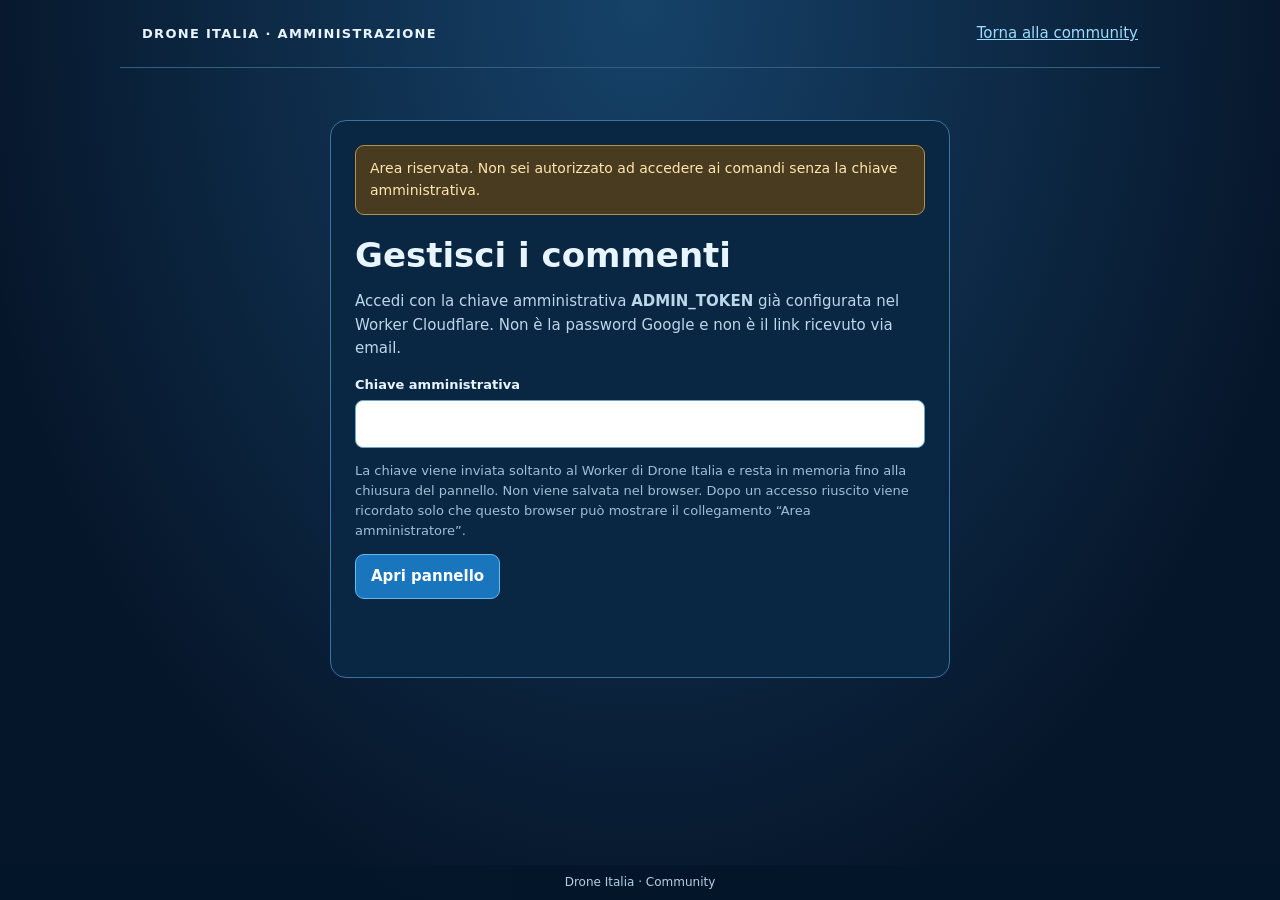
==== admin.html @ ae75525c "Prepare existing supporting pages for new site address [skip ci]" ====
<!doctype html>
<html lang="it">
<head>
<meta charset="utf-8"><meta name="viewport" content="width=device-width,initial-scale=1">
<meta name="robots" content="noindex,nofollow"><meta name="referrer" content="no-referrer">
<meta http-equiv="Content-Security-Policy" content="default-src 'none'; script-src 'unsafe-inline'; style-src 'unsafe-inline'; connect-src https://drone-italia-commenti.turni-vigilanza-pdura.workers.dev; base-uri 'none'; form-action 'none'; object-src 'none'">
<title>Amministrazione commenti — Drone Italia</title>
<style>
:root{color-scheme:dark;font:15px system-ui,-apple-system,"Segoe UI",sans-serif;color:#e8f5ff;background:#06162a}*{box-sizing:border-box}body{margin:0;min-height:100vh;background:radial-gradient(ellipse at top,#164269,#06162a 75%);line-height:1.55}header,main{max-width:1040px;margin:auto;padding:22px}header{display:flex;justify-content:space-between;align-items:center;gap:15px;border-bottom:1px solid #315f80}header strong{letter-spacing:.1em;font-size:13px}a{color:#9bdbff}h1{font-size:clamp(25px,4vw,34px);line-height:1.2;margin:8px 0 12px}h2{font-size:20px;margin:0 0 12px}p{color:#bcd7e9}.panel{background:#092743;border:1px solid #39759e;border-radius:16px;padding:24px;margin:20px 0}#login-panel{max-width:620px;margin:30px auto}label{display:block;font-weight:700;font-size:13px;margin:12px 0 5px}input,select,button{font:inherit}input,select{width:100%;padding:11px;border-radius:8px;border:1px solid #73a6c6;background:#fff;color:#102a3e}button{border:1px solid #65b8ed;border-radius:9px;padding:10px 15px;background:#1976bd;color:#fff;cursor:pointer;font-weight:700}button:hover{filter:brightness(1.12)}button:disabled{opacity:.55;cursor:wait}button:focus-visible,a:focus-visible,input:focus-visible,select:focus-visible{outline:3px solid #80d4ff;outline-offset:3px}.secondary{background:#173e5e;border-color:#4c7f9f}.danger{background:#763242;border-color:#cf8190}.toolbar{display:flex;flex-wrap:wrap;align-items:center;justify-content:space-between;gap:14px}.toolbar p{margin:0;font-size:13px}.tabs{display:flex;flex-wrap:wrap;gap:8px;margin:22px 0 15px}.tabs button[aria-pressed="true"]{background:#4daedc;color:#06253c;border-color:#a4e7ff}.filters{display:flex;gap:15px;align-items:end;flex-wrap:wrap}.filters>div{flex:1;min-width:180px}.hint{font-size:13px;color:#9ebfd5}.status{min-height:24px;overflow-wrap:anywhere}#login-status{color:#ffbbc1}.item{background:#103652;border:1px solid #39759e;border-radius:12px;padding:18px;margin:14px 0;overflow-wrap:anywhere}.item-head{display:flex;justify-content:space-between;align-items:start;gap:12px;flex-wrap:wrap}.item strong{color:#fff}.meta{font-size:12px;color:#a5c5d9;margin:5px 0}.body{white-space:pre-wrap;color:#e8f5ff}.badge{font-size:12px;font-weight:750;border-radius:999px;border:1px solid #648daa;padding:3px 10px;background:#183e5b}.badge.pending{color:#ffe5a0;border-color:#b29656}.badge.deleted{color:#ffbac5;border-color:#9c5f70}.badge.published{color:#b6f2d6;border-color:#509879}.actions{display:flex;flex-wrap:wrap;gap:8px;margin-top:14px}.actions button{font-size:13px;padding:8px 12px}.hash{font:12px ui-monospace,monospace;word-break:break-all;color:#a8c9df}dialog{background:#0d2c47;color:#e8f5ff;border:1px solid #5794b8;border-radius:16px;width:min(520px,calc(100vw - 28px));padding:24px}dialog::backdrop{background:#000b}dialog p{white-space:pre-wrap;overflow-wrap:anywhere}dialog .actions{justify-content:flex-end}[hidden]{display:none!important}@media(max-width:600px){header,main{padding:16px}.panel{padding:18px}.toolbar{align-items:flex-start}button{min-height:42px}}
.site-footer{position:fixed;bottom:0;left:0;right:0;padding:8px 12px;text-align:center;font-size:12px;color:#b2d0e5;background:rgba(4,23,42,.94)}main{padding-bottom:55px}.access-banner{border:1px solid #b6914a;background:#483b20;color:#ffe6ae;padding:12px 14px;border-radius:9px;font-size:14px;margin:0 0 20px}</style>
</head>
<body>
<header><strong>DRONE ITALIA · AMMINISTRAZIONE</strong><a href="./#commenti">Torna alla community</a></header>
<main>
<section class="panel" id="login-panel" aria-labelledby="login-title">
<p class="access-banner" role="note">Area riservata. Non sei autorizzato ad accedere ai comandi senza la chiave amministrativa.</p><h1 id="login-title">Gestisci i commenti</h1><p>Accedi con la chiave amministrativa <strong>ADMIN_TOKEN</strong> già configurata nel Worker Cloudflare. Non è la password Google e non è il link ricevuto via email.</p>
<form id="login-form"><label for="admin-key">Chiave amministrativa</label><input id="admin-key" type="password" autocomplete="off" autocapitalize="none" spellcheck="false" required><p class="hint">La chiave viene inviata soltanto al Worker di Drone Italia e resta in memoria fino alla chiusura del pannello. Non viene salvata nel browser. Dopo un accesso riuscito viene ricordato solo che questo browser può mostrare il collegamento “Area amministratore”.</p><button id="login-submit" type="submit">Apri pannello</button><p id="login-status" class="status" role="status" aria-live="polite"></p></form>
</section>
<section id="workspace" hidden aria-labelledby="workspace-title">
<div class="toolbar"><div><h1 id="workspace-title">Moderazione community</h1><p>Commenti, risposte e blocchi IP.</p></div><button id="signout" class="secondary" type="button">Chiudi pannello</button></div>
<div class="tabs" aria-label="Contenuti da gestire"><button type="button" data-tab="comments" aria-pressed="true">Commenti</button><button type="button" data-tab="replies" aria-pressed="false">Risposte</button><button type="button" data-tab="bans" aria-pressed="false">Blocchi IP</button></div>
<div class="filters"><div id="filter-wrap"><label for="status-filter">Mostra</label><select id="status-filter"><option value="all">Tutti gli stati</option><option value="published">Pubblicati</option><option value="pending">In attesa</option><option value="deleted">Eliminati dalla pagina</option></select></div><div><label for="search">Cerca nei risultati caricati</label><input id="search" type="search" placeholder="Nickname, testo o ID"></div><button id="refresh" class="secondary" type="button">Aggiorna elenco</button></div>
<p class="hint" id="scope">Vengono caricati i 100 commenti più recenti. “Elimina” nasconde il messaggio dalla pagina; puoi ripristinarlo da questo pannello.</p>
<p id="workspace-status" class="status" role="status" aria-live="polite"></p><div id="items" aria-live="polite"></div>
</section>
</main><footer class="site-footer" aria-label="Informazioni sul sito">Drone Italia · Community</footer>
<dialog id="confirm-dialog" aria-labelledby="confirm-title"><h2 id="confirm-title"></h2><p id="confirm-text"></p><div id="duration-wrap" hidden><label for="ban-days">Durata del blocco</label><select id="ban-days"><option value="1">1 giorno</option><option value="7" selected>7 giorni</option><option value="30">30 giorni</option><option value="0">Senza scadenza</option></select></div><div class="actions"><button id="confirm-cancel" class="secondary" type="button">Annulla</button><button id="confirm-submit" type="button">Conferma</button></div></dialog>
<script>
(()=>{
 'use strict';
 const API='https://drone-italia-commenti.turni-vigilanza-pdura.workers.dev';
 const $=id=>document.getElementById(id);
 const labels={published:'Pubblicato',pending:'In attesa',deleted:'Eliminato dalla pagina'};
 let key='',tab='comments',rows=[],busy=false,requestId=0,confirmAction=null;
 const stamp=new Intl.DateTimeFormat('it-IT',{dateStyle:'short',timeStyle:'short',timeZone:'Europe/Rome'});
 function date(value){const d=new Date(value);return Number.isNaN(d.getTime())?'Data non disponibile':stamp.format(d);}
 function element(tag,text,cls){const e=document.createElement(tag);if(text!==undefined)e.textContent=String(text);if(cls)e.className=cls;return e;}
 function setBusy(value){busy=value;document.querySelectorAll('#workspace button,#workspace select,#login-submit').forEach(e=>e.disabled=value);}
 function lock(message=''){
  ++requestId;key='';rows=[];busy=false;confirmAction=null;
  $('admin-key').value='';$('items').replaceChildren();$('workspace-status').textContent='';
  $('workspace').hidden=true;$('login-panel').hidden=false;$('login-status').textContent=message;
  if($('confirm-dialog').open)$('confirm-dialog').close();setBusy(false);
 }
 async function api(path,body){
  const controller=new AbortController(),timer=setTimeout(()=>controller.abort(),20000);
  try{
   const response=await fetch(API+path,{method:body===undefined?'GET':'POST',headers:{Authorization:'Bearer '+key,...(body===undefined?{}:{'Content-Type':'application/json'})},...(body===undefined?{}:{body:JSON.stringify(body)}),signal:controller.signal,cache:'no-store',credentials:'omit',referrerPolicy:'no-referrer'});
   let data;try{data=await response.json();}catch(_){throw Error('Risposta del servizio non valida.');}
   if(response.status===401){lock('Chiave non valida o non più autorizzata.');throw Error('Accesso non autorizzato.');}
   if(!response.ok)throw Error(data.error||'Operazione non riuscita.');return data;
  }finally{clearTimeout(timer);}
 }
 function failure(e){return e.name==='AbortError'?'Il servizio non ha risposto in tempo. Aggiorna l’elenco per controllare l’esito.':e.message||'Impossibile raggiungere il servizio.';}
 function button(text,cls,onClick){const b=element('button',text,cls);b.type='button';b.disabled=busy;b.addEventListener('click',onClick);return b;}
 function ask(action,item){
  if(busy)return;confirmAction={action,item,tab};
  const isBan=action==='ban';$('duration-wrap').hidden=!isBan;
  if(isBan){$('confirm-title').textContent='Bloccare questo IP?';$('confirm-text').textContent='Il blocco riguarda l’indirizzo IP usato per questo messaggio, non il singolo account. Verranno nascosti tutti i commenti e le risposte provenienti dallo stesso IP. Altri utenti sulla stessa rete possono essere coinvolti.';}
  else if(action==='delete'){$('confirm-title').textContent='Eliminare il messaggio dalla pagina?';$('confirm-text').textContent='Messaggio #'+item.id+' di '+item.nickname+'\n\n'+item.body+'\n\nIl messaggio verrà nascosto. Potrai ripristinarlo dal filtro “Eliminati dalla pagina”.';}
  else if(action==='approve'){$('confirm-title').textContent=item.status==='deleted'?'Ripristinare il messaggio?':'Approvare il messaggio?';$('confirm-text').textContent='Il messaggio #'+item.id+' di '+item.nickname+' sarà visibile pubblicamente.';}
  else{$('confirm-title').textContent='Revocare il blocco IP?';$('confirm-text').textContent='L’IP potrà tornare a inviare messaggi, se supera gli altri controlli. I messaggi nascosti non verranno ripristinati automaticamente.';}
  $('confirm-submit').textContent=isBan?'Blocca IP':action==='delete'?'Elimina dalla pagina':action==='revoke'?'Revoca blocco':'Pubblica';
  $('confirm-submit').className=isBan||action==='delete'?'danger':'';
  $('confirm-dialog').showModal();$('confirm-cancel').focus();
 }
 function render(){
  const q=$('search').value.trim().toLocaleLowerCase('it-IT'),status=$('status-filter').value;
  const filtered=rows.filter(r=>(tab==='bans'||status==='all'||r.status===status)&&[r.id,r.nickname,r.body,r.comment_id,r.ip_hash].some(v=>String(v??'').toLocaleLowerCase('it-IT').includes(q)));
  $('items').replaceChildren();
  if(!filtered.length){$('items').append(element('p',rows.length?'Nessun risultato per i filtri selezionati.':'Nessun elemento disponibile.','hint'));return;}
  for(const item of filtered){
   const card=element('article',undefined,'item'),head=element('div',undefined,'item-head');
   if(tab==='bans'){
    const expired=item.expires_at&&Date.parse(item.expires_at)<=Date.now();
    head.append(element('strong','Blocco #'+item.id),element('span',expired?'Scaduto':'Attivo','badge'));
    card.append(head,element('p','IP anonimizzato: '+item.ip_hash,'hash'),element('p','Creato: '+date(item.created_at)+' · Scadenza: '+(item.expires_at?date(item.expires_at):'senza scadenza'),'meta'));
    const actions=element('div',undefined,'actions');actions.append(button('Revoca blocco','secondary',()=>ask('revoke',item)));card.append(actions);
   }else{
    head.append(element('strong',item.nickname||'Utente'),element('span',labels[item.status]||item.status,'badge '+(['published','pending','deleted'].includes(item.status)?item.status:'')));
    card.append(head,element('p','#'+item.id+(tab==='replies'?' · Risposta al commento #'+item.comment_id:'')+' · '+date(item.created_at),'meta'),element('p',item.body||'','body'));
    const actions=element('div',undefined,'actions');
    if(item.status!=='published')actions.append(button(item.status==='deleted'?'Ripristina':'Approva','',()=>ask('approve',item)));
    if(item.status!=='deleted')actions.append(button('Elimina dalla pagina','danger',()=>ask('delete',item)));
    actions.append(button('Blocca IP','secondary',()=>ask('ban',item)));card.append(actions);
   }
   $('items').append(card);
  }
 }
 async function load(){
  if(busy||!key)return false;const id=++requestId,resource=tab;
  setBusy(true);$('workspace-status').textContent='Caricamento…';
  try{const data=await api('/admin/'+resource);if(id!==requestId)return;
   if(!Array.isArray(data[resource]))throw Error('Elenco non valido.');rows=data[resource];render();
   $('workspace-status').textContent=rows.length+' elementi caricati.';return true;
  }catch(e){if(id===requestId)$('workspace-status').textContent=failure(e);return false;}finally{if(id===requestId)setBusy(false);}
 }
 $('login-form').addEventListener('submit',async event=>{
  event.preventDefault();if(busy||!$('login-form').reportValidity())return;
  key=$('admin-key').value.trim();if(!key)return;$('admin-key').value='';
  const id=++requestId;setBusy(true);$('login-status').textContent='Verifica accesso…';
  try{const data=await api('/admin/comments');if(id!==requestId)return;if(!Array.isArray(data.comments))throw Error('Elenco non valido.');
   try{localStorage.setItem('drone_italia_admin_browser_v1','recognized');}catch(_){}
   tab='comments';rows=data.comments;$('status-filter').value='all';$('search').value='';$('filter-wrap').hidden=false;
   document.querySelectorAll('[data-tab]').forEach(b=>b.setAttribute('aria-pressed',String(b.dataset.tab===tab)));
   $('scope').textContent='Vengono caricati i 100 commenti più recenti. “Elimina” nasconde il messaggio dalla pagina; puoi ripristinarlo da questo pannello.';
   $('login-panel').hidden=true;$('workspace').hidden=false;$('login-status').textContent='';render();$('workspace-status').textContent=rows.length+' commenti caricati.';
  }catch(e){if(id===requestId){key='';$('login-status').textContent=failure(e);}}finally{if(id===requestId)setBusy(false);}
 });
 document.querySelectorAll('[data-tab]').forEach(b=>b.addEventListener('click',()=>{
  if(busy)return;tab=b.dataset.tab;rows=[];$('search').value='';$('status-filter').value='all';$('items').replaceChildren();
  document.querySelectorAll('[data-tab]').forEach(x=>x.setAttribute('aria-pressed',String(x===b)));
  $('filter-wrap').hidden=tab==='bans';$('scope').textContent=tab==='bans'?'I 100 blocchi IP più recenti. Un blocco può interessare più persone che condividono la stessa rete.':'Vengono caricati i 100 '+(tab==='comments'?'commenti':'messaggi di risposta')+' più recenti. Gli elementi eliminati dalla pagina possono essere ripristinati.';load();
 }));
 $('refresh').addEventListener('click',load);$('status-filter').addEventListener('change',render);$('search').addEventListener('input',render);
 $('signout').addEventListener('click',()=>{lock('Pannello chiuso.');$('admin-key').focus();});
 $('confirm-cancel').addEventListener('click',()=>{confirmAction=null;$('confirm-dialog').close();});
 $('confirm-dialog').addEventListener('cancel',()=>{confirmAction=null;});
 $('confirm-submit').addEventListener('click',async()=>{
  if(busy||!confirmAction||!key)return;
  const {action,item,tab:resource}=confirmAction;confirmAction=null;
  const body=action==='ban'?{days:Number($('ban-days').value)}:{};
  $('confirm-dialog').close();setBusy(true);$('workspace-status').textContent='Operazione in corso…';
  try{const path=action==='revoke'?'/admin/bans/'+item.id+'/revoke':'/admin/'+resource+'/'+item.id+'/'+action;
   const result=await api(path,body);if(result.ok!==true)throw Error('Operazione non confermata.');
   setBusy(false);const refreshed=await load();if(key&&refreshed)$('workspace-status').textContent='Operazione completata. Elenco aggiornato.';
  }catch(e){if(key)$('workspace-status').textContent=failure(e);}finally{setBusy(false);}
 });
 // Una pagina ripristinata dalla cache deve richiedere di nuovo la chiave.
 window.addEventListener('pageshow',event=>{if(event.persisted)lock();});
 window.addEventListener('pagehide',()=>{lock();});
})();
</script>
</body></html>
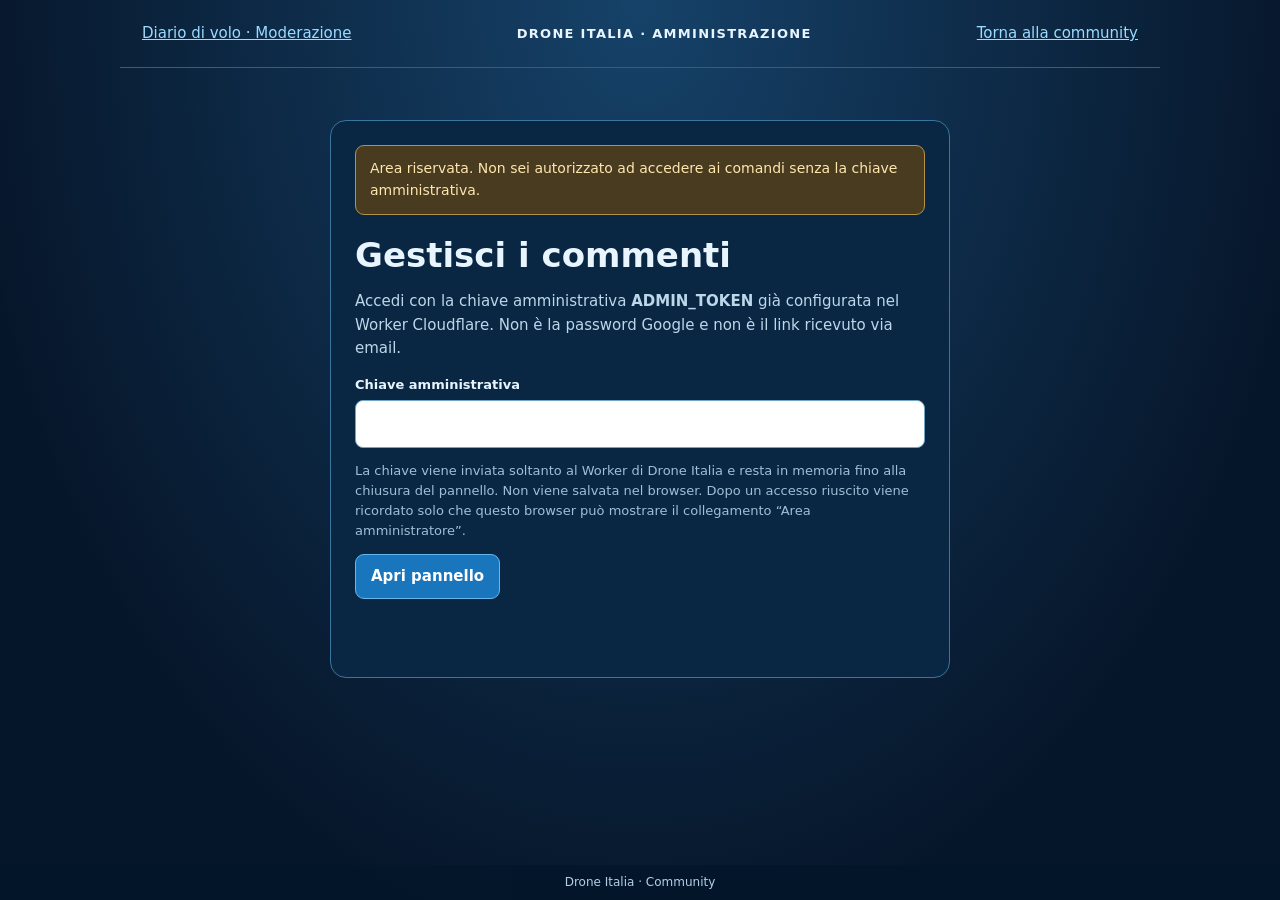
==== commit 2aa4c82c: "Prepare verified flight submissions, private moderation queue and bounded free storage" ====
--- a/admin.html
+++ b/admin.html
@@ -6,129 +6,137 @@
 <meta http-equiv="Content-Security-Policy" content="default-src 'none'; script-src 'unsafe-inline'; style-src 'unsafe-inline'; connect-src https://drone-italia-commenti.turni-vigilanza-pdura.workers.dev; base-uri 'none'; form-action 'none'; object-src 'none'">
 <title>Amministrazione commenti — Drone Italia</title>
 <style>
-:root{color-scheme:dark;font:15px system-ui,-apple-system,"Segoe UI",sans-serif;color:#e8f5ff;background:#06162a}*{box-sizing:border-box}body{margin:0;min-height:100vh;background:radial-gradient(ellipse at top,#164269,#06162a 75%);line-height:1.55}header,main{max-width:1040px;margin:auto;padding:22px}header{display:flex;justify-content:space-between;align-items:center;gap:15px;border-bottom:1px solid #315f80}header strong{letter-spacing:.1em;font-size:13px}a{color:#9bdbff}h1{font-size:clamp(25px,4vw,34px);line-height:1.2;margin:8px 0 12px}h2{font-size:20px;margin:0 0 12px}p{color:#bcd7e9}.panel{background:#092743;border:1px solid #39759e;border-radius:16px;padding:24px;margin:20px 0}#login-panel{max-width:620px;margin:30px auto}label{display:block;font-weight:700;font-size:13px;margin:12px 0 5px}input,select,button{font:inherit}input,select{width:100%;padding:11px;border-radius:8px;border:1px solid #73a6c6;background:#fff;color:#102a3e}button{border:1px solid #65b8ed;border-radius:9px;padding:10px 15px;background:#1976bd;color:#fff;cursor:pointer;font-weight:700}button:hover{filter:brightness(1.12)}button:disabled{opacity:.55;cursor:wait}button:focus-visible,a:focus-visible,input:focus-visible,select:focus-visible{outline:3px solid #80d4ff;outline-offset:3px}.secondary{background:#173e5e;border-color:#4c7f9f}.danger{background:#763242;border-color:#cf8190}.toolbar{display:flex;flex-wrap:wrap;align-items:center;justify-content:space-between;gap:14px}.toolbar p{margin:0;font-size:13px}.tabs{display:flex;flex-wrap:wrap;gap:8px;margin:22px 0 15px}.tabs button[aria-pressed="true"]{background:#4daedc;color:#06253c;border-color:#a4e7ff}.filters{display:flex;gap:15px;align-items:end;flex-wrap:wrap}.filters>div{flex:1;min-width:180px}.hint{font-size:13px;color:#9ebfd5}.status{min-height:24px;overflow-wrap:anywhere}#login-status{color:#ffbbc1}.item{background:#103652;border:1px solid #39759e;border-radius:12px;padding:18px;margin:14px 0;overflow-wrap:anywhere}.item-head{display:flex;justify-content:space-between;align-items:start;gap:12px;flex-wrap:wrap}.item strong{color:#fff}.meta{font-size:12px;color:#a5c5d9;margin:5px 0}.body{white-space:pre-wrap;color:#e8f5ff}.badge{font-size:12px;font-weight:750;border-radius:999px;border:1px solid #648daa;padding:3px 10px;background:#183e5b}.badge.pending{color:#ffe5a0;border-color:#b29656}.badge.deleted{color:#ffbac5;border-color:#9c5f70}.badge.published{color:#b6f2d6;border-color:#509879}.actions{display:flex;flex-wrap:wrap;gap:8px;margin-top:14px}.actions button{font-size:13px;padding:8px 12px}.hash{font:12px ui-monospace,monospace;word-break:break-all;color:#a8c9df}dialog{background:#0d2c47;color:#e8f5ff;border:1px solid #5794b8;border-radius:16px;width:min(520px,calc(100vw - 28px));padding:24px}dialog::backdrop{background:#000b}dialog p{white-space:pre-wrap;overflow-wrap:anywhere}dialog .actions{justify-content:flex-end}[hidden]{display:none!important}@media(max-width:600px){header,main{padding:16px}.panel{padding:18px}.toolbar{align-items:flex-start}button{min-height:42px}}
+:root{color-scheme:dark;font:15px system-ui,-apple-system,"Segoe UI",sans-serif;color:#e8f5ff;background:#06162a}*{box-sizing:border-box}body{margin:0;min-height:100vh;background:radial-gradient(ellipse at top,#164269,#06162a 75%);line-height:1.55}header,main{max-width:1040px;margin:auto;padding:22px}header{display:flex;justify-content:space-between;align-items:center;gap:15px;border-bottom:1px solid #315f80}header strong{letter-spacing:.1em;font-size:13px}a{color:#9bdbff}h1{font-size:clamp(25px,4vw,34px);line-height:1.2;margin:8px 0 12px}h2{font-size:20px;margin:0 0 12px}p{color:#bcd7e9}.panel{background:#092743;border:1px solid #39759e;border-radius:16px;padding:24px;margin:20px 0}#login-panel{max-width:620px;margin:30px auto}label{display:block;font-weight:700;font-size:13px;margin:12px 0 5px}input,select,textarea,button{font:inherit}input,select,textarea{width:100%;padding:11px;border-radius:8px;border:1px solid #73a6c6;background:#fff;color:#102a3e}button{border:1px solid #65b8ed;border-radius:9px;padding:10px 15px;background:#1976bd;color:#fff;cursor:pointer;font-weight:700}button:hover{filter:brightness(1.12)}button:disabled{opacity:.55;cursor:wait}button:focus-visible,a:focus-visible,input:focus-visible,select:focus-visible{outline:3px solid #80d4ff;outline-offset:3px}.secondary{background:#173e5e;border-color:#4c7f9f}.danger{background:#763242;border-color:#cf8190}.toolbar{display:flex;flex-wrap:wrap;align-items:center;justify-content:space-between;gap:14px}.toolbar p{margin:0;font-size:13px}.tabs{display:flex;flex-wrap:wrap;gap:8px;margin:22px 0 15px}.tabs button[aria-pressed="true"]{background:#4daedc;color:#06253c;border-color:#a4e7ff}.filters{display:flex;gap:15px;align-items:end;flex-wrap:wrap}.filters>div{flex:1;min-width:180px}.hint{font-size:13px;color:#9ebfd5}.status{min-height:24px;overflow-wrap:anywhere}#login-status{color:#ffbbc1}.item{background:#103652;border:1px solid #39759e;border-radius:12px;padding:18px;margin:14px 0;overflow-wrap:anywhere}.item-head{display:flex;justify-content:space-between;align-items:start;gap:12px;flex-wrap:wrap}.item strong{color:#fff}.meta{font-size:12px;color:#a5c5d9;margin:5px 0}.body{white-space:pre-wrap;color:#e8f5ff}.badge{font-size:12px;font-weight:750;border-radius:999px;border:1px solid #648daa;padding:3px 10px;background:#183e5b}.badge.pending{color:#ffe5a0;border-color:#b29656}.badge.deleted{color:#ffbac5;border-color:#9c5f70}.badge.published{color:#b6f2d6;border-color:#509879}.actions{display:flex;flex-wrap:wrap;gap:8px;margin-top:14px}.actions button{font-size:13px;padding:8px 12px}.hash{font:12px ui-monospace,monospace;word-break:break-all;color:#a8c9df}dialog{background:#0d2c47;color:#e8f5ff;border:1px solid #5794b8;border-radius:16px;width:min(520px,calc(100vw - 28px));padding:24px}dialog::backdrop{background:#000b}dialog p{white-space:pre-wrap;overflow-wrap:anywhere}dialog .actions{justify-content:flex-end}[hidden]{display:none!important}@media(max-width:600px){header,main{padding:16px}.panel{padding:18px}.toolbar{align-items:flex-start}button{min-height:42px}}
 .site-footer{position:fixed;bottom:0;left:0;right:0;padding:8px 12px;text-align:center;font-size:12px;color:#b2d0e5;background:rgba(4,23,42,.94)}main{padding-bottom:55px}.access-banner{border:1px solid #b6914a;background:#483b20;color:#ffe6ae;padding:12px 14px;border-radius:9px;font-size:14px;margin:0 0 20px}</style>
 </head>
 <body>
-<header><strong>DRONE ITALIA · AMMINISTRAZIONE</strong><a href="./#commenti">Torna alla community</a></header>
+<header><a href="diario-admin.html">Diario di volo · Moderazione</a><strong>DRONE ITALIA · AMMINISTRAZIONE</strong><a href="./#commenti">Torna alla community</a></header>
 <main>
 <section class="panel" id="login-panel" aria-labelledby="login-title">
 <p class="access-banner" role="note">Area riservata. Non sei autorizzato ad accedere ai comandi senza la chiave amministrativa.</p><h1 id="login-title">Gestisci i commenti</h1><p>Accedi con la chiave amministrativa <strong>ADMIN_TOKEN</strong> già configurata nel Worker Cloudflare. Non è la password Google e non è il link ricevuto via email.</p>
 <form id="login-form"><label for="admin-key">Chiave amministrativa</label><input id="admin-key" type="password" autocomplete="off" autocapitalize="none" spellcheck="false" required><p class="hint">La chiave viene inviata soltanto al Worker di Drone Italia e resta in memoria fino alla chiusura del pannello. Non viene salvata nel browser. Dopo un accesso riuscito viene ricordato solo che questo browser può mostrare il collegamento “Area amministratore”.</p><button id="login-submit" type="submit">Apri pannello</button><p id="login-status" class="status" role="status" aria-live="polite"></p></form>
 </section>
 <section id="workspace" hidden aria-labelledby="workspace-title">
-<div class="toolbar"><div><h1 id="workspace-title">Moderazione community</h1><p>Commenti, risposte e blocchi IP.</p></div><button id="signout" class="secondary" type="button">Chiudi pannello</button></div>
-<div class="tabs" aria-label="Contenuti da gestire"><button type="button" data-tab="comments" aria-pressed="true">Commenti</button><button type="button" data-tab="replies" aria-pressed="false">Risposte</button><button type="button" data-tab="bans" aria-pressed="false">Blocchi IP</button></div>
+<div class="toolbar"><div><h1 id="workspace-title">Moderazione community</h1><p>Commenti, risposte, ban e avvisi email.</p></div><button id="signout" class="secondary" type="button">Chiudi pannello</button></div>
+<div class="tabs" aria-label="Contenuti da gestire"><button type="button" data-tab="comments" aria-pressed="true">Commenti</button><button type="button" data-tab="replies" aria-pressed="false">Risposte</button><button type="button" data-tab="bans" aria-pressed="false">Ban utenti e IP</button><button type="button" data-tab="notifications" aria-pressed="false">Avvisi email</button></div>
 <div class="filters"><div id="filter-wrap"><label for="status-filter">Mostra</label><select id="status-filter"><option value="all">Tutti gli stati</option><option value="published">Pubblicati</option><option value="pending">In attesa</option><option value="deleted">Eliminati dalla pagina</option></select></div><div><label for="search">Cerca nei risultati caricati</label><input id="search" type="search" placeholder="Nickname, testo o ID"></div><button id="refresh" class="secondary" type="button">Aggiorna elenco</button></div>
 <p class="hint" id="scope">Vengono caricati i 100 commenti più recenti. “Elimina” nasconde il messaggio dalla pagina; puoi ripristinarlo da questo pannello.</p>
-<p id="workspace-status" class="status" role="status" aria-live="polite"></p><div id="items" aria-live="polite"></div>
+<section id="manual-ban" class="panel" hidden><h2>Blocca un indirizzo IP</h2><p class="hint">Per IPv4 o IPv6 esatti. Un IP può essere condiviso da più persone. Il blocco del solo IP non permette di inviare un avviso email.</p><form id="manual-ban-form"><label for="manual-ip">Indirizzo IP</label><input id="manual-ip" required maxlength="45" placeholder="IPv4 o IPv6"><label for="manual-type">Tipo</label><select id="manual-type"><option value="temporary">Ban temporaneo</option><option value="permanent">Ban permanente</option></select><button type="submit">Configura ban IP</button></form></section><button id="retry-mail" type="button" class="secondary" hidden>Riprova avvisi falliti</button><p id="workspace-status" class="status" role="status" aria-live="polite"></p><div id="items" aria-live="polite"></div>
 </section>
 </main><footer class="site-footer" aria-label="Informazioni sul sito">Drone Italia · Community</footer>
-<dialog id="confirm-dialog" aria-labelledby="confirm-title"><h2 id="confirm-title"></h2><p id="confirm-text"></p><div id="duration-wrap" hidden><label for="ban-days">Durata del blocco</label><select id="ban-days"><option value="1">1 giorno</option><option value="7" selected>7 giorni</option><option value="30">30 giorni</option><option value="0">Senza scadenza</option></select></div><div class="actions"><button id="confirm-cancel" class="secondary" type="button">Annulla</button><button id="confirm-submit" type="button">Conferma</button></div></dialog>
+<dialog id="confirm-dialog" aria-labelledby="confirm-title"><h2 id="confirm-title"></h2><p id="confirm-text"></p><div id="duration-wrap" hidden><label for="ban-days">Durata</label><select id="ban-days"><option value="1">1 giorno</option><option value="7" selected>7 giorni</option><option value="30">30 giorni</option></select></div><div id="scope-wrap" hidden><label for="ban-scope">Applica il ban a</label><select id="ban-scope"><option value="account">Solo account</option><option value="both">Account e IP del messaggio</option><option value="ip">Solo IP del messaggio</option></select><p class="hint">Il blocco IP può coinvolgere altre persone sulla stessa rete. Gli avvisi sono inviati solo quando è disponibile un’email verificata e il ban include l’account.</p></div><div id="reason-wrap" hidden><label for="reason">Motivazione per l’avviso</label><textarea id="reason" minlength="3" maxlength="300" rows="3" required></textarea></div><div class="actions"><button id="confirm-cancel" class="secondary" type="button">Annulla</button><button id="confirm-submit" type="button">Conferma</button></div></dialog>
 <script>
 (()=>{
  'use strict';
- const API='https://drone-italia-commenti.turni-vigilanza-pdura.workers.dev';
- const $=id=>document.getElementById(id);
- const labels={published:'Pubblicato',pending:'In attesa',deleted:'Eliminato dalla pagina'};
+ const API='https://drone-italia-commenti.turni-vigilanza-pdura.workers.dev',$=id=>document.getElementById(id);
+ const labels={published:'Pubblicato',pending:'In attesa',deleted:'Rimosso'};
+ const mailLabels={pending:'In coda',sending:'Invio in corso',sent:'Inviato',failed:'Invio fallito',unavailable:'Serve nuovo accesso email',cancelled:'Annullato'};
+ const eventLabels={moderated:'Messaggio moderato',temporary_ban:'Ban temporaneo',permanent_ban:'Ban permanente'};
  let key='',tab='comments',rows=[],busy=false,requestId=0,confirmAction=null;
  const stamp=new Intl.DateTimeFormat('it-IT',{dateStyle:'short',timeStyle:'short',timeZone:'Europe/Rome'});
- function date(value){const d=new Date(value);return Number.isNaN(d.getTime())?'Data non disponibile':stamp.format(d);}
- function element(tag,text,cls){const e=document.createElement(tag);if(text!==undefined)e.textContent=String(text);if(cls)e.className=cls;return e;}
- function setBusy(value){busy=value;document.querySelectorAll('#workspace button,#workspace select,#login-submit').forEach(e=>e.disabled=value);}
+ function date(v){const d=new Date(v);return Number.isNaN(d.getTime())?'Data non disponibile':stamp.format(d);}
+ function el(tag,text,cls){const e=document.createElement(tag);if(text!==undefined)e.textContent=String(text);if(cls)e.className=cls;return e;}
+ function setBusy(v){busy=v;document.querySelectorAll('#workspace button,#workspace select,#login-submit').forEach(e=>e.disabled=v);}
  function lock(message=''){
-  ++requestId;key='';rows=[];busy=false;confirmAction=null;
-  $('admin-key').value='';$('items').replaceChildren();$('workspace-status').textContent='';
-  $('workspace').hidden=true;$('login-panel').hidden=false;$('login-status').textContent=message;
+  ++requestId;key='';rows=[];busy=false;confirmAction=null;$('admin-key').value='';$('manual-ip').value='';$('reason').value='';
+  $('items').replaceChildren();$('workspace-status').textContent='';$('workspace').hidden=true;$('login-panel').hidden=false;$('login-status').textContent=message;
   if($('confirm-dialog').open)$('confirm-dialog').close();setBusy(false);
  }
  async function api(path,body){
   const controller=new AbortController(),timer=setTimeout(()=>controller.abort(),20000);
   try{
-   const response=await fetch(API+path,{method:body===undefined?'GET':'POST',headers:{Authorization:'Bearer '+key,...(body===undefined?{}:{'Content-Type':'application/json'})},...(body===undefined?{}:{body:JSON.stringify(body)}),signal:controller.signal,cache:'no-store',credentials:'omit',referrerPolicy:'no-referrer'});
-   let data;try{data=await response.json();}catch(_){throw Error('Risposta del servizio non valida.');}
-   if(response.status===401){lock('Chiave non valida o non più autorizzata.');throw Error('Accesso non autorizzato.');}
-   if(!response.ok)throw Error(data.error||'Operazione non riuscita.');return data;
+   const r=await fetch(API+path,{method:body===undefined?'GET':'POST',headers:{Authorization:'Bearer '+key,...(body===undefined?{}:{'Content-Type':'application/json'})},...(body===undefined?{}:{body:JSON.stringify(body)}),signal:controller.signal,cache:'no-store',credentials:'omit',referrerPolicy:'no-referrer'});
+   let d;try{d=await r.json();}catch{throw Error('Risposta del servizio non valida.');}
+   if(r.status===401){lock('Chiave non valida o non più autorizzata.');throw Error('Accesso non autorizzato.');}
+   if(!r.ok)throw Error(d.error||'Operazione non riuscita.');return d;
   }finally{clearTimeout(timer);}
  }
- function failure(e){return e.name==='AbortError'?'Il servizio non ha risposto in tempo. Aggiorna l’elenco per controllare l’esito.':e.message||'Impossibile raggiungere il servizio.';}
- function button(text,cls,onClick){const b=element('button',text,cls);b.type='button';b.disabled=busy;b.addEventListener('click',onClick);return b;}
+ function failure(e){return e.name==='AbortError'?'Tempo scaduto: aggiorna l’elenco prima di ripetere l’operazione.':e.message||'Servizio non disponibile.';}
+ function button(text,cls,fn){const b=el('button',text,cls);b.type='button';b.disabled=busy;b.addEventListener('click',fn);return b;}
  function ask(action,item){
   if(busy)return;confirmAction={action,item,tab};
-  const isBan=action==='ban';$('duration-wrap').hidden=!isBan;
-  if(isBan){$('confirm-title').textContent='Bloccare questo IP?';$('confirm-text').textContent='Il blocco riguarda l’indirizzo IP usato per questo messaggio, non il singolo account. Verranno nascosti tutti i commenti e le risposte provenienti dallo stesso IP. Altri utenti sulla stessa rete possono essere coinvolti.';}
-  else if(action==='delete'){$('confirm-title').textContent='Eliminare il messaggio dalla pagina?';$('confirm-text').textContent='Messaggio #'+item.id+' di '+item.nickname+'\n\n'+item.body+'\n\nIl messaggio verrà nascosto. Potrai ripristinarlo dal filtro “Eliminati dalla pagina”.';}
-  else if(action==='approve'){$('confirm-title').textContent=item.status==='deleted'?'Ripristinare il messaggio?':'Approvare il messaggio?';$('confirm-text').textContent='Il messaggio #'+item.id+' di '+item.nickname+' sarà visibile pubblicamente.';}
-  else{$('confirm-title').textContent='Revocare il blocco IP?';$('confirm-text').textContent='L’IP potrà tornare a inviare messaggi, se supera gli altri controlli. I messaggi nascosti non verranno ripristinati automaticamente.';}
-  $('confirm-submit').textContent=isBan?'Blocca IP':action==='delete'?'Elimina dalla pagina':action==='revoke'?'Revoca blocco':'Pubblica';
-  $('confirm-submit').className=isBan||action==='delete'?'danger':'';
-  $('confirm-dialog').showModal();$('confirm-cancel').focus();
+  const ban=['temporary','permanent','manualban'].includes(action),manual=action==='manualban',moderate=action==='moderate';
+  const type=manual?item.type:action;
+  $('duration-wrap').hidden=!ban||type!=='temporary';$('scope-wrap').hidden=!ban||manual;
+  $('reason-wrap').hidden=!ban&&!moderate;$('reason').value='';$('ban-scope').value='account';$('ban-days').value='7';
+  if(ban){$('confirm-title').textContent=type==='temporary'?'Ban temporaneo':'Ban permanente';$('confirm-text').textContent=(manual?'IP: '+item.ip:'Utente del messaggio #'+item.id)+'\n\nIl ban impedisce nuovi invii. Non elimina automaticamente gli altri messaggi. Il ban permanente non ha scadenza, ma può essere revocato.';}
+  else if(moderate){$('confirm-title').textContent='Conferma violazione e avvisa';$('confirm-text').textContent='Il messaggio #'+item.id+' sarà nascosto e conterà come una violazione. Cinque violazioni confermate causano un ban di 7 giorni; altre cinque nuove violazioni dopo la scadenza causano un ban permanente. Ripetere la conferma dello stesso messaggio non aumenta il conteggio.';}
+  else if(action==='delete'){$('confirm-title').textContent='Nascondi senza violazione';$('confirm-text').textContent='Il messaggio #'+item.id+' sarà nascosto senza aggiungere violazioni e senza inviare email. Potrai ripristinarlo.';}
+  else if(action==='approve'){$('confirm-title').textContent='Pubblica il messaggio';$('confirm-text').textContent='Il messaggio #'+item.id+' sarà visibile pubblicamente. Eventuali violazioni e ban già applicati non saranno annullati.';}
+  else if(action==='retry'){$('confirm-title').textContent='Riprova avvisi falliti';$('confirm-text').textContent='Gli avvisi falliti torneranno in coda. Quelli già inviati non saranno ripetuti. Gli account senza un contatto verificato richiedono un nuovo accesso con Magic Link.';}
+  else{$('confirm-title').textContent='Revoca ban';$('confirm-text').textContent='Questo ban verrà revocato. Eventuali altri ban attivi continueranno a valere. I messaggi rimossi non saranno ripristinati.';}
+  $('confirm-submit').textContent=moderate?'Modera e avvisa':ban?'Applica ban':action==='revoke'?'Revoca ban':action==='retry'?'Riprova':'Conferma';
+  $('confirm-submit').className=ban||moderate||action==='delete'?'danger':'';$('confirm-dialog').showModal();$('confirm-cancel').focus();
  }
  function render(){
   const q=$('search').value.trim().toLocaleLowerCase('it-IT'),status=$('status-filter').value;
-  const filtered=rows.filter(r=>(tab==='bans'||status==='all'||r.status===status)&&[r.id,r.nickname,r.body,r.comment_id,r.ip_hash].some(v=>String(v??'').toLocaleLowerCase('it-IT').includes(q)));
-  $('items').replaceChildren();
-  if(!filtered.length){$('items').append(element('p',rows.length?'Nessun risultato per i filtri selezionati.':'Nessun elemento disponibile.','hint'));return;}
-  for(const item of filtered){
-   const card=element('article',undefined,'item'),head=element('div',undefined,'item-head');
+  const list=rows.filter(r=>(!['comments','replies'].includes(tab)||status==='all'||r.status===status)&&[r.id,r.nickname,r.body,r.comment_id,r.ip_hash,r.reason,r.state].some(v=>String(v??'').toLocaleLowerCase('it-IT').includes(q)));
+  $('items').replaceChildren();if(!list.length){$('items').append(el('p','Nessun elemento disponibile per questi filtri.','hint'));return;}
+  for(const item of list){
+   const card=el('article',undefined,'item'),head=el('div',undefined,'item-head'),actions=el('div',undefined,'actions');
    if(tab==='bans'){
-    const expired=item.expires_at&&Date.parse(item.expires_at)<=Date.now();
-    head.append(element('strong','Blocco #'+item.id),element('span',expired?'Scaduto':'Attivo','badge'));
-    card.append(head,element('p','IP anonimizzato: '+item.ip_hash,'hash'),element('p','Creato: '+date(item.created_at)+' · Scadenza: '+(item.expires_at?date(item.expires_at):'senza scadenza'),'meta'));
-    const actions=element('div',undefined,'actions');actions.append(button('Revoca blocco','secondary',()=>ask('revoke',item)));card.append(actions);
+    const expired=item.expires_at&&Date.parse(item.expires_at)<=Date.now(),active=!expired&&!item.revoked_at;
+    head.append(el('strong',item.expires_at?'Ban temporaneo':'Ban permanente'),el('span',item.revoked_at?'Revocato':expired?'Scaduto':'Attivo','badge'));
+    card.append(head,el('p','Ambito: '+(item.email_hash&&item.ip_hash?'Account e IP':item.email_hash?'Account':'IP')+' · Origine: '+(item.source==='automatic'?'automatica':'manuale'),'meta'),el('p',item.reason,'body'),el('p','Dal '+date(item.created_at)+' · Scadenza: '+(item.expires_at?date(item.expires_at):'nessuna'),'meta'));
+    if(item.ip_hash)card.append(el('p','IP protetto: '+item.ip_hash,'hash'));
+    if(active)actions.append(button('Revoca ban','secondary',()=>ask('revoke',item)));
+   }else if(tab==='notifications'){
+    head.append(el('strong',eventLabels[item.kind]||item.kind),el('span',mailLabels[item.state]||item.state,'badge'));
+    card.append(head,el('p','Creato '+date(item.created_at)+' · Tentativi: '+item.attempts+(item.sent_at?' · Inviato '+date(item.sent_at):''),'meta'));
+    if(item.last_error)card.append(el('p',item.last_error,'hint'));
    }else{
-    head.append(element('strong',item.nickname||'Utente'),element('span',labels[item.status]||item.status,'badge '+(['published','pending','deleted'].includes(item.status)?item.status:'')));
-    card.append(head,element('p','#'+item.id+(tab==='replies'?' · Risposta al commento #'+item.comment_id:'')+' · '+date(item.created_at),'meta'),element('p',item.body||'','body'));
-    const actions=element('div',undefined,'actions');
+    head.append(el('strong',item.nickname||'Utente'),el('span',labels[item.status]||item.status,'badge '+item.status));
+    card.append(head,el('p','#'+item.id+(tab==='replies'?' · Risposta a #'+item.comment_id:'')+' · '+date(item.created_at),'meta'),el('p',item.body||'','body'),el('p','Violazioni confermate dell’account: '+(item.strikes||0)+' · Nuove dopo il ban: '+(item.post_ban_strikes||0),'meta'));
+    if(!item.contact_available)card.append(el('p','Email verificata non disponibile. Gli avvisi saranno possibili dopo un nuovo accesso con Magic Link, quando l’account non è bloccato. I ban e i conteggi restano efficaci.','hint'));
     if(item.status!=='published')actions.append(button(item.status==='deleted'?'Ripristina':'Approva','',()=>ask('approve',item)));
-    if(item.status!=='deleted')actions.append(button('Elimina dalla pagina','danger',()=>ask('delete',item)));
-    actions.append(button('Blocca IP','secondary',()=>ask('ban',item)));card.append(actions);
+    if(item.status!=='deleted')actions.append(button('Nascondi senza violazione','secondary',()=>ask('delete',item)));
+    if(!item.violation_id)actions.append(button('Modera e avvisa','danger',()=>ask('moderate',item)));
+    else card.append(el('p','Questo messaggio è già conteggiato come violazione.','hint'));
+    actions.append(button('Ban temporaneo','secondary',()=>ask('temporary',item)),button('Ban permanente','danger',()=>ask('permanent',item)));
    }
-   $('items').append(card);
+   card.append(actions);$('items').append(card);
   }
  }
+ function view(){
+  document.querySelectorAll('[data-tab]').forEach(b=>b.setAttribute('aria-pressed',String(b.dataset.tab===tab)));
+  $('filter-wrap').hidden=!['comments','replies'].includes(tab);$('manual-ban').hidden=tab!=='bans';$('retry-mail').hidden=tab!=='notifications';
+  $('scope').textContent=tab==='notifications'?'Ultimi 100 avvisi. Gli invii vengono ritentati automaticamente; la coda rispetta la quota del servizio email.':tab==='bans'?'Ultimi 100 ban. Un IP è conservato come impronta protetta, non è possibile ricostruire quelli storici.':'Ultimi 100 messaggi. Solo “Modera e avvisa” conta come violazione. I filtri automatici mettono soltanto in attesa.';
+ }
  async function load(){
-  if(busy||!key)return false;const id=++requestId,resource=tab;
-  setBusy(true);$('workspace-status').textContent='Caricamento…';
-  try{const data=await api('/admin/'+resource);if(id!==requestId)return;
-   if(!Array.isArray(data[resource]))throw Error('Elenco non valido.');rows=data[resource];render();
-   $('workspace-status').textContent=rows.length+' elementi caricati.';return true;
-  }catch(e){if(id===requestId)$('workspace-status').textContent=failure(e);return false;}finally{if(id===requestId)setBusy(false);}
+  if(busy||!key)return false;const id=++requestId,resource=tab;setBusy(true);$('workspace-status').textContent='Caricamento…';
+  try{const data=await api('/admin/'+resource);if(id!==requestId)return false;if(!Array.isArray(data[resource]))throw Error('Elenco non valido.');rows=data[resource];render();$('workspace-status').textContent=rows.length+' elementi caricati.';return true;}
+  catch(e){if(id===requestId)$('workspace-status').textContent=failure(e);return false;}finally{if(id===requestId)setBusy(false);}
  }
- $('login-form').addEventListener('submit',async event=>{
-  event.preventDefault();if(busy||!$('login-form').reportValidity())return;
-  key=$('admin-key').value.trim();if(!key)return;$('admin-key').value='';
+ $('login-form').addEventListener('submit',async e=>{
+  e.preventDefault();if(busy||!$('login-form').reportValidity())return;key=$('admin-key').value.trim();if(!key)return;$('admin-key').value='';
   const id=++requestId;setBusy(true);$('login-status').textContent='Verifica accesso…';
-  try{const data=await api('/admin/comments');if(id!==requestId)return;if(!Array.isArray(data.comments))throw Error('Elenco non valido.');
-   try{localStorage.setItem('drone_italia_admin_browser_v1','recognized');}catch(_){}
-   tab='comments';rows=data.comments;$('status-filter').value='all';$('search').value='';$('filter-wrap').hidden=false;
-   document.querySelectorAll('[data-tab]').forEach(b=>b.setAttribute('aria-pressed',String(b.dataset.tab===tab)));
-   $('scope').textContent='Vengono caricati i 100 commenti più recenti. “Elimina” nasconde il messaggio dalla pagina; puoi ripristinarlo da questo pannello.';
-   $('login-panel').hidden=true;$('workspace').hidden=false;$('login-status').textContent='';render();$('workspace-status').textContent=rows.length+' commenti caricati.';
+  try{const data=await api('/admin/comments');if(id!==requestId)return;if(data.moderation_version!==1)throw Error('Il nuovo servizio di moderazione non è ancora attivo. Completa prima l’aggiornamento del Worker.');if(!Array.isArray(data.comments))throw Error('Elenco non valido.');
+   try{localStorage.setItem('drone_italia_admin_browser_v1','recognized');}catch{}
+   tab='comments';rows=data.comments;$('status-filter').value='all';$('search').value='';view();$('login-panel').hidden=true;$('workspace').hidden=false;$('login-status').textContent='';render();$('workspace-status').textContent=rows.length+' commenti caricati.';
   }catch(e){if(id===requestId){key='';$('login-status').textContent=failure(e);}}finally{if(id===requestId)setBusy(false);}
  });
- document.querySelectorAll('[data-tab]').forEach(b=>b.addEventListener('click',()=>{
-  if(busy)return;tab=b.dataset.tab;rows=[];$('search').value='';$('status-filter').value='all';$('items').replaceChildren();
-  document.querySelectorAll('[data-tab]').forEach(x=>x.setAttribute('aria-pressed',String(x===b)));
-  $('filter-wrap').hidden=tab==='bans';$('scope').textContent=tab==='bans'?'I 100 blocchi IP più recenti. Un blocco può interessare più persone che condividono la stessa rete.':'Vengono caricati i 100 '+(tab==='comments'?'commenti':'messaggi di risposta')+' più recenti. Gli elementi eliminati dalla pagina possono essere ripristinati.';load();
- }));
+ document.querySelectorAll('[data-tab]').forEach(b=>b.addEventListener('click',()=>{if(busy)return;tab=b.dataset.tab;rows=[];$('search').value='';$('status-filter').value='all';view();load();}));
  $('refresh').addEventListener('click',load);$('status-filter').addEventListener('change',render);$('search').addEventListener('input',render);
  $('signout').addEventListener('click',()=>{lock('Pannello chiuso.');$('admin-key').focus();});
- $('confirm-cancel').addEventListener('click',()=>{confirmAction=null;$('confirm-dialog').close();});
- $('confirm-dialog').addEventListener('cancel',()=>{confirmAction=null;});
+ $('manual-ban-form').addEventListener('submit',e=>{e.preventDefault();if(busy||!$('manual-ban-form').reportValidity())return;ask('manualban',{ip:$('manual-ip').value.trim(),type:$('manual-type').value});});
+ $('retry-mail').addEventListener('click',()=>ask('retry',{}));
+ $('confirm-cancel').addEventListener('click',()=>{confirmAction=null;$('confirm-dialog').close();});$('confirm-dialog').addEventListener('cancel',()=>{confirmAction=null;});
  $('confirm-submit').addEventListener('click',async()=>{
-  if(busy||!confirmAction||!key)return;
-  const {action,item,tab:resource}=confirmAction;confirmAction=null;
-  const body=action==='ban'?{days:Number($('ban-days').value)}:{};
-  $('confirm-dialog').close();setBusy(true);$('workspace-status').textContent='Operazione in corso…';
-  try{const path=action==='revoke'?'/admin/bans/'+item.id+'/revoke':'/admin/'+resource+'/'+item.id+'/'+action;
-   const result=await api(path,body);if(result.ok!==true)throw Error('Operazione non confermata.');
-   setBusy(false);const refreshed=await load();if(key&&refreshed)$('workspace-status').textContent='Operazione completata. Elenco aggiornato.';
-  }catch(e){if(key)$('workspace-status').textContent=failure(e);}finally{setBusy(false);}
+  if(busy||!confirmAction||!key)return;const {action,item,tab:resource}=confirmAction;
+  const ban=['temporary','permanent','manualban'].includes(action),moderate=action==='moderate';
+  if((ban||moderate)&&!$('reason').reportValidity())return;
+  let path,body={};
+  if(ban){path='/admin/bans';body={type:action==='manualban'?item.type:action,days:Number($('ban-days').value),reason:$('reason').value.trim(),scope:action==='manualban'?'ip':$('ban-scope').value,...(action==='manualban'?{ip:item.ip}:{kind:resource,itemId:item.id})};}
+  else if(action==='revoke'){path='/admin/bans/'+encodeURIComponent(item.id)+'/revoke';body={system:item.system};}
+  else if(action==='retry')path='/admin/notifications/retry';
+  else{path='/admin/'+resource+'/'+item.id+'/'+action;if(moderate)body.reason=$('reason').value.trim();}
+  confirmAction=null;$('confirm-dialog').close();$('reason').value='';setBusy(true);$('workspace-status').textContent='Operazione in corso…';
+  try{const result=await api(path,body);if(result.ok!==true)throw Error('Operazione non confermata.');setBusy(false);const refreshed=await load();if(key&&refreshed)$('workspace-status').textContent='Operazione completata. Controlla “Avvisi email” per l’esito degli invii.';}
+  catch(e){if(key)$('workspace-status').textContent=failure(e);}finally{setBusy(false);}
  });
- // Una pagina ripristinata dalla cache deve richiedere di nuovo la chiave.
- window.addEventListener('pageshow',event=>{if(event.persisted)lock();});
- window.addEventListener('pagehide',()=>{lock();});
+ window.addEventListener('pageshow',e=>{if(e.persisted)lock();});window.addEventListener('pagehide',()=>lock());
 })();
 </script>
 </body></html>
+
+
